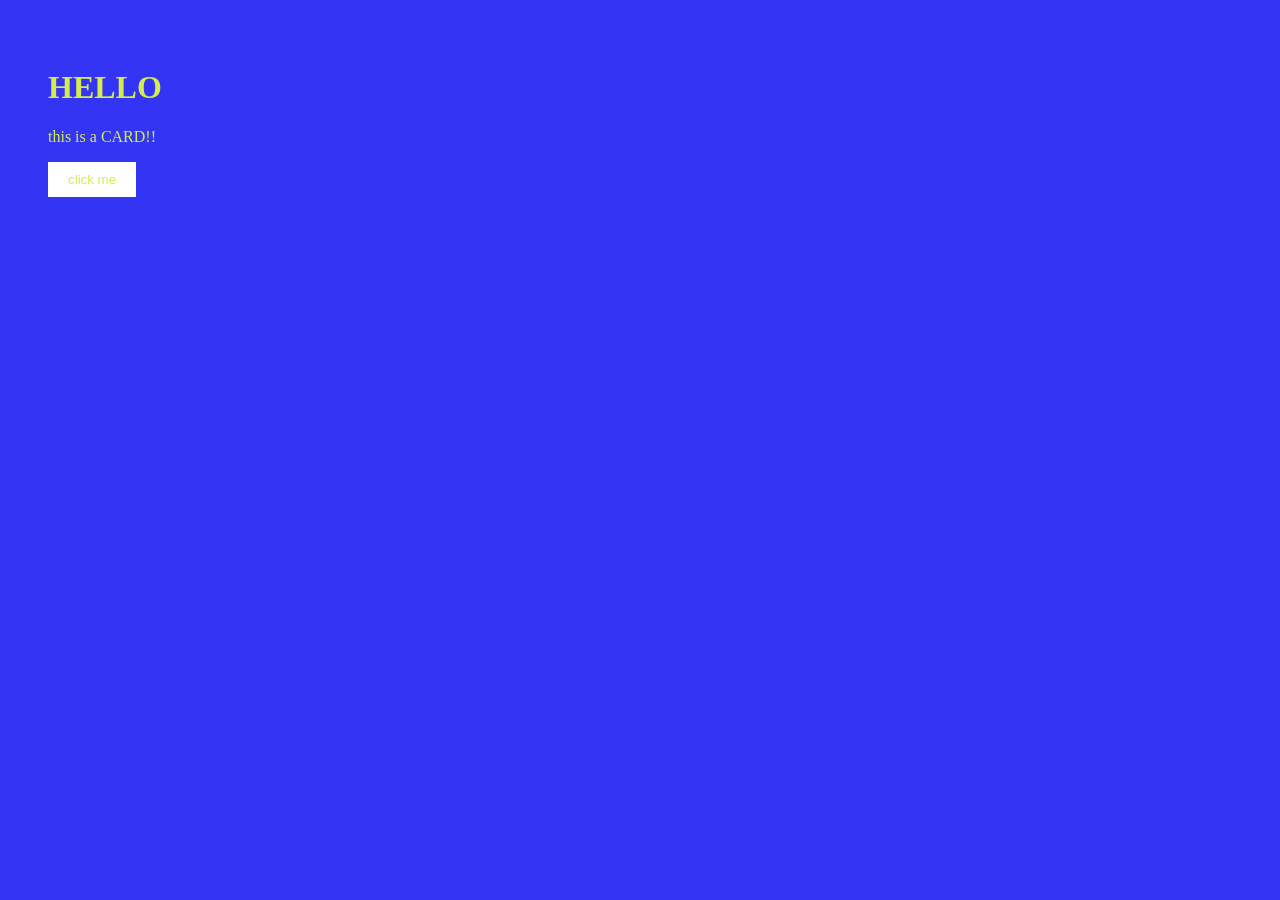
==== card.html @ 11b8386f "project initialised" ====
<!DOCTYPE html>
<html lang="en">
<head>
    <meta charset="UTF-8">
    <meta name="viewport" content="width=device-width, initial-scale=1.0">
    <title>card</title>
    <link rel="stylesheet" href="stylee.css">
</head>
<body>
    <div>
        <h1>HELLO</h1>
        <p>this is a CARD!!</p>
        <button>click me</button>
    </div>
</body>
</html>
---- stylee.css ----
:root{
--text: #d4ed4b;
--background: #3434f4;
--primary: #ffffff;
--secondary: #1c1b22;
--accent: #0600c2;

}

body{
    background: var(--background);
    color: var(--text);
    padding: 40px;
}

.card{
    background: var(--secondary);
    padding: 20px;
    border-radius: 12px;
    border: 3px solid var(--accent);
    max-width: 400px;
}

button{
    background: var(--primary);
    color: var(--text);
    border: none;
    padding: 10px 20px;
    cursor: pointer;
    margin-top: 15;
}
button:hover{
    background: var(--accent);
}
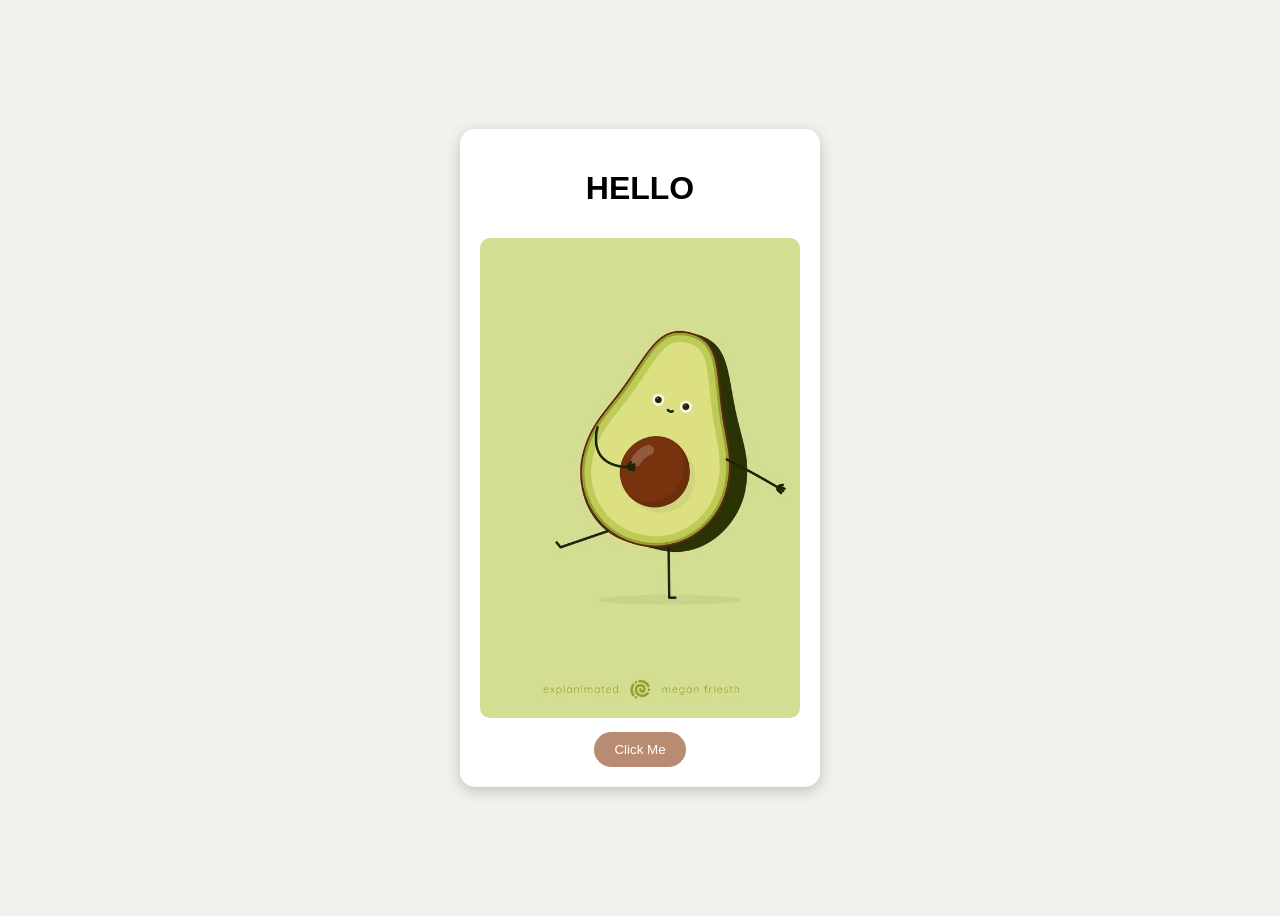
==== commit 5ad4fff3: "color changed" ====
--- a/card.html
+++ b/card.html
@@ -1,16 +1,23 @@
 <!DOCTYPE html>
 <html lang="en">
 <head>
-    <meta charset="UTF-8">
-    <meta name="viewport" content="width=device-width, initial-scale=1.0">
-    <title>card</title>
-    <link rel="stylesheet" href="stylee.css">
+<meta charset="UTF-8">
+<meta name="viewport" content="width=device-width, initial-scale=1.0">
+<title>card</title>
+<link rel="stylesheet" href="stylee.css">
 </head>
+
 <body>
-    <div>
-        <h1>HELLO</h1>
-        <p>this is a CARD!!</p>
-        <button>click me</button>
-    </div>
+
+<div class="card">
+    <h1>HELLO</h1>
+
+    <img src="avocado.jpg" alt="hello">
+
+    <a href="index.html">
+        <button>Click Me</button>
+    </a>
+</div>
+
 </body>
 </html>
--- a/stylee.css
+++ b/stylee.css
@@ -1,34 +1,36 @@
-:root{
---text: #d4ed4b;
---background: #3434f4;
---primary: #ffffff;
---secondary: #1c1b22;
---accent: #0600c2;
-
-}
-
 body{
-    background: var(--background);
-    color: var(--text);
-    padding: 40px;
+    background:#f3f1ed;
+    display:flex;
+    justify-content:center;
+    align-items:center;
+    height:100vh;
+    font-family:Arial, Helvetica, sans-serif;
 }
 
 .card{
-    background: var(--secondary);
-    padding: 20px;
-    border-radius: 12px;
-    border: 3px solid var(--accent);
-    max-width: 400px;
+    background:white;
+    width:320px;
+    padding:20px;
+    text-align:center;
+    border-radius:15px;
+    box-shadow:0 4px 15px rgba(0,0,0,0.2);
 }
 
-button{
-    background: var(--primary);
-    color: var(--text);
-    border: none;
-    padding: 10px 20px;
-    cursor: pointer;
-    margin-top: 15;
+.card img{
+    width:100%;
+    border-radius:10px;
+    margin:10px 0;
 }
-button:hover{
-    background: var(--accent);
+
+.card button{
+    background:#b88b73;
+    color:white;
+    border:none;
+    padding:10px 20px;
+    border-radius:20px;
+    cursor:pointer;
 }
+
+.card button:hover{
+    background:#9e705a;
+}
